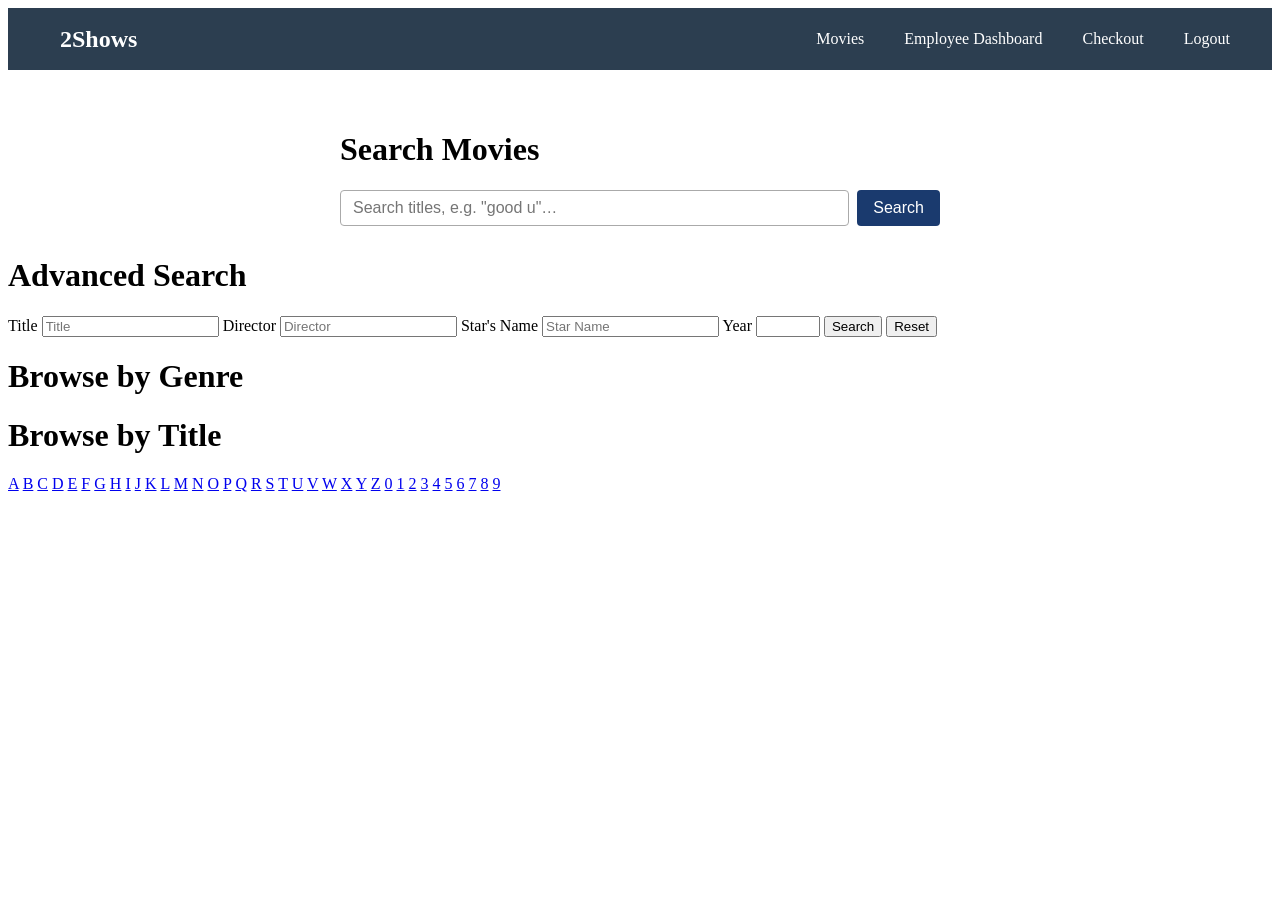
==== WebContent/main.html @ 09bb4a9a "Initial commit" ====
<!DOCTYPE html>
<html lang="en">
<head>
    <meta charset="utf-8">
    <meta name="viewport" content="width=device-width, initial-scale=1">
    <title>Main Page</title>
    <link rel="stylesheet" href="css/style.css">
    <script src="https://ajax.googleapis.com/ajax/libs/jquery/3.7.1/jquery.min.js"></script>
    <script src="js/main.js"></script>
</head>

<header class="main-navbar">
    <div class="navbar-content">
        <a href="main.html" class="logo">2Shows</a>
    </div>
    <nav class="navbar-links">
        <a href="movie-list.html">Movies</a>
        <a href="_dashboard/index.html">Employee Dashboard</a>
        <a href="shopping-cart.html">Checkout</a>
        <a href="api/logout" class="logout-link">Logout</a>
    </nav>
</header>

<body>
<!-- Full-text search (new) -->
<div class="fulltext-search-container">
    <h1>Search Movies</h1>
    <div class="fulltext-search-wrapper">
        <input type="search"
               id="fulltext-input"
               placeholder='Search titles, e.g. "good u"…'
               autocomplete="off">
        <button type="button" id="fulltext-submit-button">Search</button>
        <ul id="autocomplete-dropdown" class="autocomplete-dropdown" hidden></ul>
    </div>
</div>

<!-- Keyword search (original — preserved untouched) -->
<div class="search-container">
    <h1>Advanced Search</h1>
    <form action="movie-list.html" method="GET">
        <label for="title-search">Title</label>
        <input type="search" id="title-search" placeholder="Title" name="title">
        <label for="director-search">Director</label>
        <input type="search" id="director-search" placeholder="Director" name="director">
        <label for="star-search">Star's Name</label>
        <input type="search" id="star-search" placeholder="Star Name" name="star">
        <label for="year-search">Year</label>
        <input type="number" id="year-search" name="year" min="1900" max="2099" step="1">
        <button type="submit" id="search-submit-button">Search</button>
        <button type="reset" id="search-reset-button">Reset</button>
    </form>
</div>

<div class="genres-container">
    <h1>Browse by Genre</h1>
</div>
<div class="titles-container">
    <h1>Browse by Title</h1>
</div>
</body>
</html>
---- WebContent/css/style.css ----
.main-navbar {
    background-color: #2c3e50;
    color: white;
    padding: 1rem 2rem;
    display: flex;
    justify-content: space-between; /* Puts logo on left, links on right */
    align-items: center;
}

.main-navbar a {
    color: white;
    text-decoration: none;
    margin-left: 20px;
}

.logo {
    font-size: 1.5rem;
    font-weight: bold;
}

.navbar-links {
    display: flex;
    align-items: center;
}

.navbar-links a {
    font-size: 1rem;
    padding: 6px 10px;
    border-radius: 4px;
}

.navbar-links a:hover {
    background-color: #3a5168;
}

/* Add-to-cart button shared across pages */
.add-to-cart-button {
    background-color: #1a3a6e;
    color: #fff;
    border: 0;
    padding: 6px 12px;
    border-radius: 4px;
    cursor: pointer;
    font-size: 0.9em;
}

.add-to-cart-button:hover:not(:disabled) {
    background-color: #2a4d8a;
}

.add-to-cart-button:disabled {
    opacity: 0.6;
    cursor: not-allowed;
}

/* ---- Navbar search bar ---- */
.navbar-search {
    display: flex;
    align-items: center;
    gap: 6px;
    flex: 0 1 320px;   /* grows a bit but won't crowd the links */
    margin: 0 20px;
}

.navbar-search input[type="search"] {
    flex: 1;
    padding: 5px 10px;
    border: none;
    border-radius: 4px;
    font-size: 0.9rem;
    background-color: #3a5168;
    color: #fff;
    outline: none;
}

.navbar-search input[type="search"]::placeholder {
    color: #aac;
}

.navbar-search input[type="search"]:focus {
    background-color: #4a627a;
}

.navbar-search button {
    padding: 5px 10px;
    border: none;
    border-radius: 4px;
    background-color: #1a3a6e;
    color: #fff;
    cursor: pointer;
    font-size: 0.9rem;
}

.navbar-search button:hover {
    background-color: #2a4d8a;
}

/* ---- Full-text search box ---- */
.fulltext-search-container {
    max-width: 600px;
    margin: 20px auto 0;
    padding: 20px 30px 10px;
}

.fulltext-search-wrapper {
    position: relative;
    display: flex;
    gap: 8px;
}

#fulltext-input {
    flex: 1;
    padding: 8px 12px;
    font-size: 1rem;
    border: 1px solid #aaa;
    border-radius: 4px;
}

#fulltext-submit-button {
    padding: 8px 16px;
    background-color: #1a3a6e;
    color: #fff;
    border: none;
    border-radius: 4px;
    cursor: pointer;
    font-size: 1rem;
}

#fulltext-submit-button:hover {
    background-color: #2a4d8a;
}

/* ---- Autocomplete dropdown ---- */
.autocomplete-dropdown {
    position: absolute;
    top: calc(100% + 4px);
    left: 0;
    right: 0;
    background: #fff;
    border: 1px solid #ccc;
    border-radius: 4px;
    box-shadow: 0 4px 12px rgba(0,0,0,0.12);
    list-style: none;
    margin: 0;
    padding: 0;
    z-index: 1000;
    max-height: 320px;
    overflow-y: auto;
}

.autocomplete-dropdown li {
    padding: 9px 14px;
    cursor: pointer;
    font-size: 0.95rem;
    white-space: nowrap;
    overflow: hidden;
    text-overflow: ellipsis;
    color: #333;
}

.autocomplete-dropdown li:hover,
.autocomplete-dropdown li.ac-active {
    background-color: #d0dcee;
    color: #1a3a6e;
}
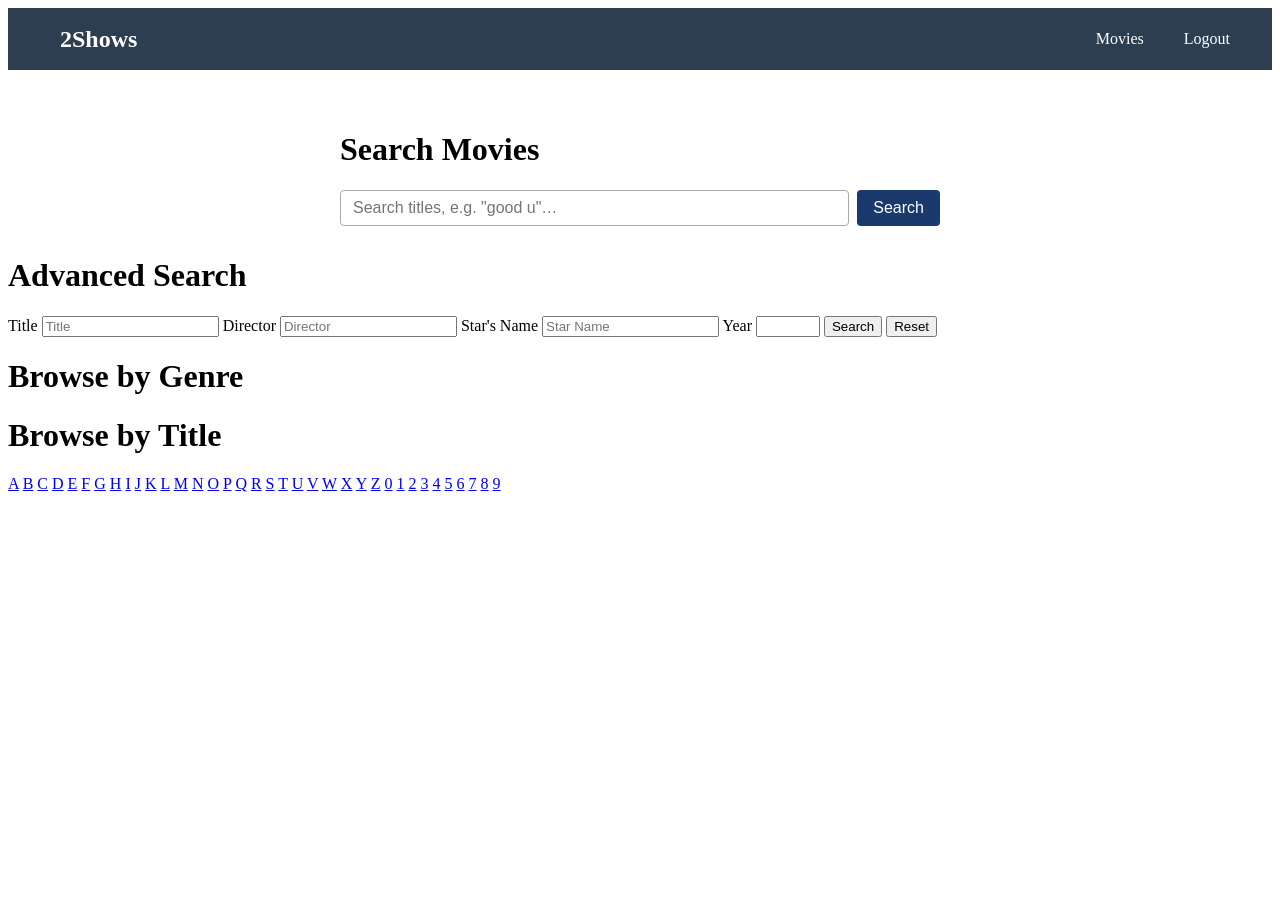
==== commit 1899a2b0: "remove employee dashboard and pricing features" ====
--- a/WebContent/main.html
+++ b/WebContent/main.html
@@ -15,8 +15,6 @@
     </div>
     <nav class="navbar-links">
         <a href="movie-list.html">Movies</a>
-        <a href="_dashboard/index.html">Employee Dashboard</a>
-        <a href="shopping-cart.html">Checkout</a>
         <a href="api/logout" class="logout-link">Logout</a>
     </nav>
 </header>
--- a/WebContent/css/style.css
+++ b/WebContent/css/style.css
@@ -31,26 +31,6 @@
 
 .navbar-links a:hover {
     background-color: #3a5168;
-}
-
-/* Add-to-cart button shared across pages */
-.add-to-cart-button {
-    background-color: #1a3a6e;
-    color: #fff;
-    border: 0;
-    padding: 6px 12px;
-    border-radius: 4px;
-    cursor: pointer;
-    font-size: 0.9em;
-}
-
-.add-to-cart-button:hover:not(:disabled) {
-    background-color: #2a4d8a;
-}
-
-.add-to-cart-button:disabled {
-    opacity: 0.6;
-    cursor: not-allowed;
 }
 
 /* ---- Navbar search bar ---- */
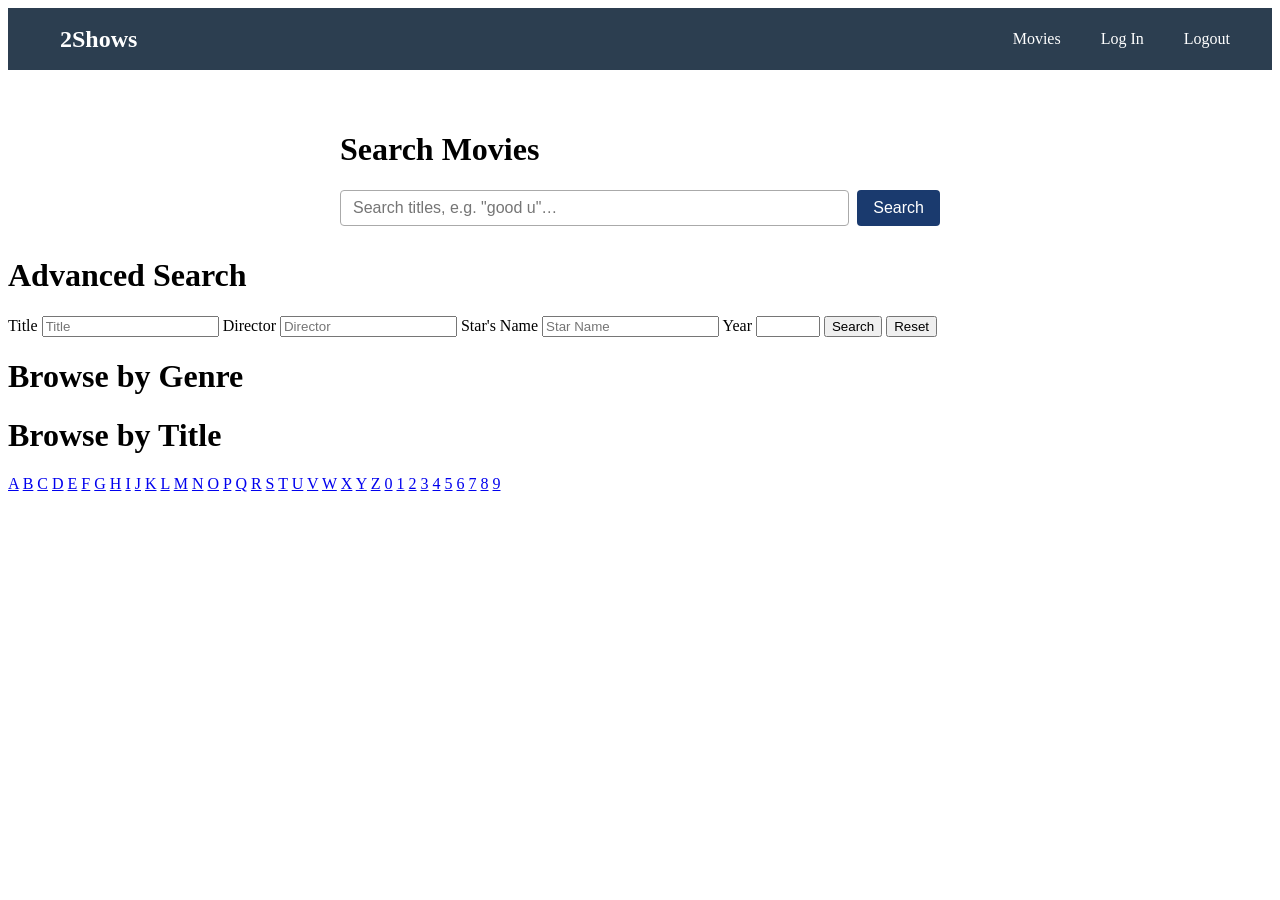
==== commit 07f34b5f: "Made the main landing page be the search page. Plan to repurpose login." ====
--- a/WebContent/main.html
+++ b/WebContent/main.html
@@ -15,6 +15,7 @@
     </div>
     <nav class="navbar-links">
         <a href="movie-list.html">Movies</a>
+        <a href="login.html" class="login-link">Log In</a>
         <a href="api/logout" class="logout-link">Logout</a>
     </nav>
 </header>
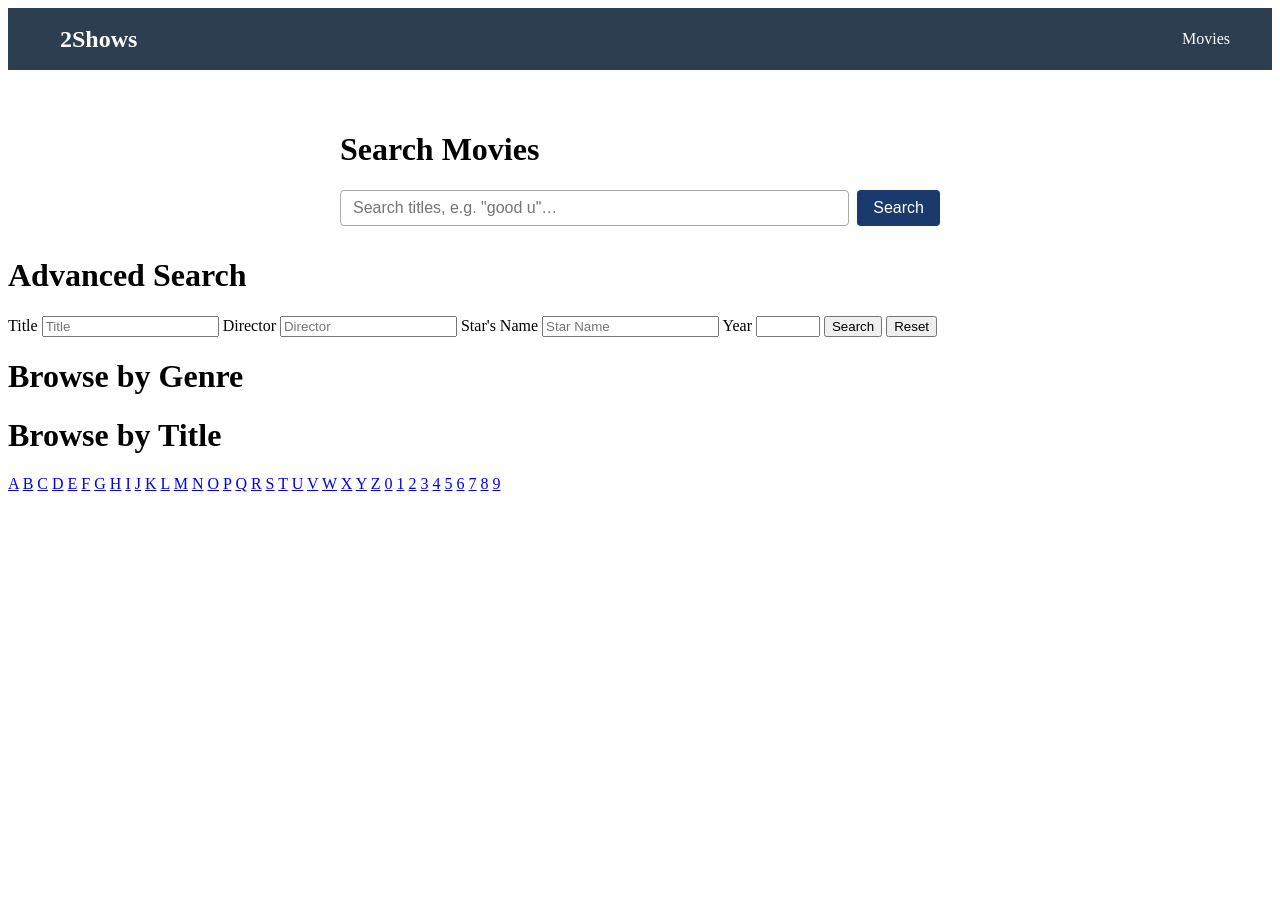
==== commit 222d9af0: "Fixed persistent login and logout" ====
--- a/WebContent/main.html
+++ b/WebContent/main.html
@@ -7,6 +7,7 @@
     <link rel="stylesheet" href="css/style.css">
     <script src="https://ajax.googleapis.com/ajax/libs/jquery/3.7.1/jquery.min.js"></script>
     <script src="js/main.js"></script>
+    <script src="js/navbar-auth.js"></script>
 </head>
 
 <header class="main-navbar">
@@ -15,8 +16,8 @@
     </div>
     <nav class="navbar-links">
         <a href="movie-list.html">Movies</a>
-        <a href="login.html" class="login-link">Log In</a>
-        <a href="api/logout" class="logout-link">Logout</a>
+        <a href="login.html" class="login-link" hidden>Log In</a>
+        <a href="api/logout" class="logout-link" hidden>Logout</a>
     </nav>
 </header>
 
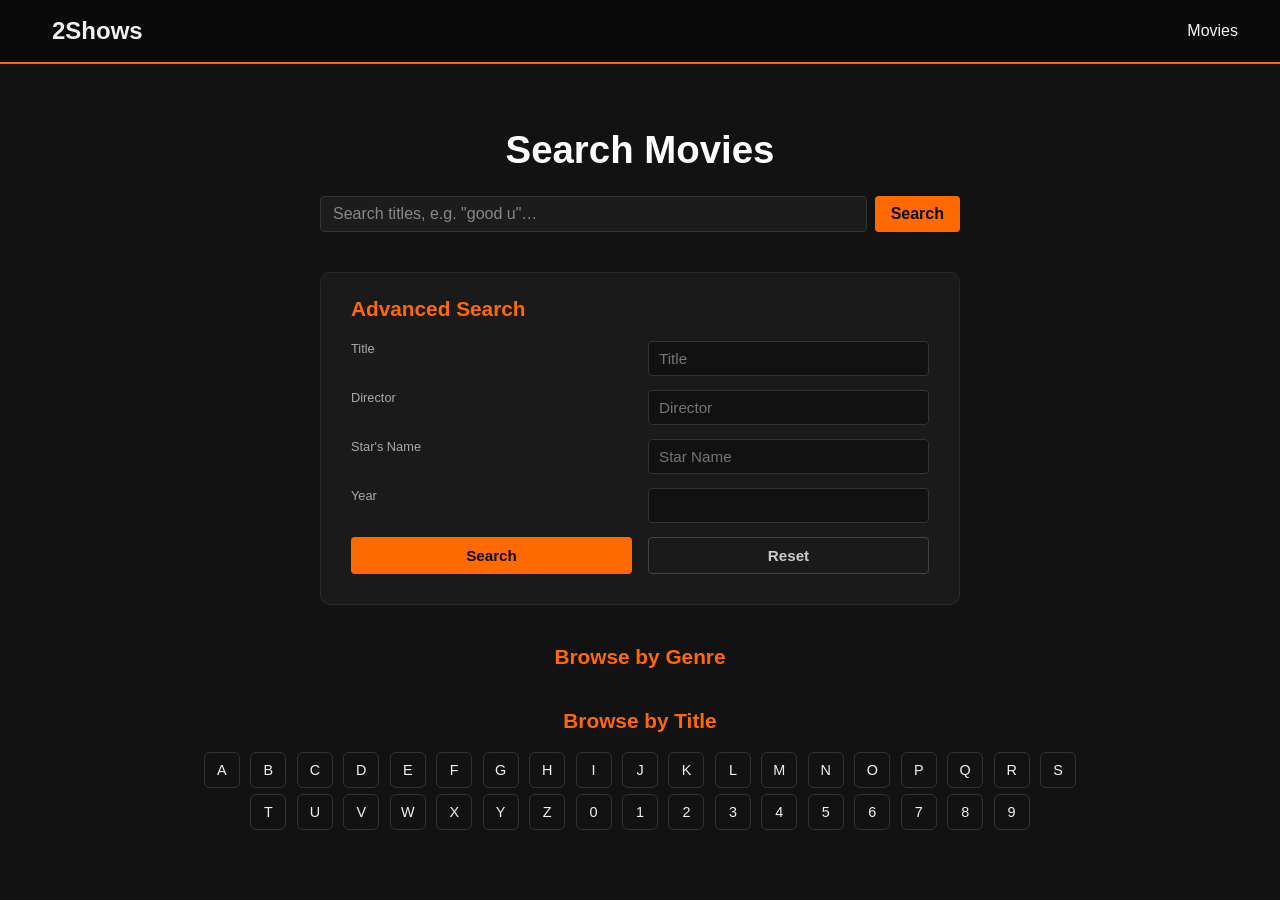
==== commit e14ff6f4: "Main landing page UI rework" ====
--- a/WebContent/main.html
+++ b/WebContent/main.html
@@ -5,6 +5,7 @@
     <meta name="viewport" content="width=device-width, initial-scale=1">
     <title>Main Page</title>
     <link rel="stylesheet" href="css/style.css">
+    <link rel="stylesheet" href="css/main.css">
     <script src="https://ajax.googleapis.com/ajax/libs/jquery/3.7.1/jquery.min.js"></script>
     <script src="js/main.js"></script>
     <script src="js/navbar-auth.js"></script>
@@ -17,6 +18,7 @@
     <nav class="navbar-links">
         <a href="movie-list.html">Movies</a>
         <a href="login.html" class="login-link" hidden>Log In</a>
+        <a href="profile.html" class="profile-link" hidden>Profile</a>
         <a href="api/logout" class="logout-link" hidden>Logout</a>
     </nav>
 </header>
@@ -54,9 +56,11 @@
 
 <div class="genres-container">
     <h1>Browse by Genre</h1>
+    <div class="genre-links"></div>
 </div>
 <div class="titles-container">
     <h1>Browse by Title</h1>
+    <div class="alpha-links"></div>
 </div>
 </body>
 </html>
--- a/WebContent/css/style.css
+++ b/WebContent/css/style.css
@@ -1,14 +1,15 @@
 .main-navbar {
-    background-color: #2c3e50;
-    color: white;
+    background-color: #0a0a0a;
+    color: #f2f2f2;
     padding: 1rem 2rem;
     display: flex;
     justify-content: space-between; /* Puts logo on left, links on right */
     align-items: center;
+    border-bottom: 2px solid #ff6a00;
 }
 
 .main-navbar a {
-    color: white;
+    color: #f2f2f2;
     text-decoration: none;
     margin-left: 20px;
 }
@@ -16,6 +17,7 @@
 .logo {
     font-size: 1.5rem;
     font-weight: bold;
+    color: #ff6a00;
 }
 
 .navbar-links {
@@ -30,7 +32,8 @@
 }
 
 .navbar-links a:hover {
-    background-color: #3a5168;
+    background-color: #ff6a00;
+    color: #0a0a0a;
 }
 
 /* ---- Navbar search bar ---- */
@@ -45,34 +48,36 @@
 .navbar-search input[type="search"] {
     flex: 1;
     padding: 5px 10px;
-    border: none;
+    border: 1px solid #333;
     border-radius: 4px;
     font-size: 0.9rem;
-    background-color: #3a5168;
+    background-color: #1c1c1c;
     color: #fff;
     outline: none;
 }
 
 .navbar-search input[type="search"]::placeholder {
-    color: #aac;
+    color: #888;
 }
 
 .navbar-search input[type="search"]:focus {
-    background-color: #4a627a;
+    background-color: #242424;
+    border-color: #ff6a00;
 }
 
 .navbar-search button {
     padding: 5px 10px;
     border: none;
     border-radius: 4px;
-    background-color: #1a3a6e;
-    color: #fff;
+    background-color: #ff6a00;
+    color: #0a0a0a;
     cursor: pointer;
     font-size: 0.9rem;
+    font-weight: 600;
 }
 
 .navbar-search button:hover {
-    background-color: #2a4d8a;
+    background-color: #ff8c3a;
 }
 
 /* ---- Full-text search box ---- */
@@ -140,6 +145,85 @@
 
 .autocomplete-dropdown li:hover,
 .autocomplete-dropdown li.ac-active {
-    background-color: #d0dcee;
+    background-color: #ffe4cc;
+    color: #a34a00;
+}
+
+/* ---- Favorite button (shared: single-movie page + profile page) ---- */
+.favorite-button {
+    display: block;
+    width: 100%;
+    margin-top: 8px;
+    padding: 6px 10px;
+    font-size: 0.9em;
+    border: 1px solid #aaa;
+    border-radius: 4px;
+    background-color: #fff;
+    cursor: pointer;
+}
+
+.favorite-button:hover:not(:disabled) {
+    background-color: #f0f0f0;
+}
+
+.favorite-button:disabled {
+    cursor: default;
     color: #1a3a6e;
+    border-color: #1a3a6e;
+}
+
+/* ---- Watch status buttons (shared: single-movie page + profile page) ---- */
+.watch-status-buttons {
+    display: flex;
+    flex-direction: column;
+    gap: 6px;
+    margin-top: 8px;
+}
+
+.watch-status-button {
+    display: block;
+    width: 100%;
+    padding: 6px 10px;
+    font-size: 0.9em;
+    border: 1px solid;
+    border-radius: 4px;
+    background-color: #fff;
+    cursor: pointer;
+}
+
+.watch-status-button.watched {
+    color: #2e7d32;
+    border-color: #2e7d32;
+}
+
+.watch-status-button.watching {
+    color: #a68300;
+    border-color: #f9a825;
+}
+
+.watch-status-button.plan-to-watch {
+    color: #616161;
+    border-color: #9e9e9e;
+}
+
+.watch-status-button:hover:not(.active) {
+    background-color: #f0f0f0;
+}
+
+.watch-status-button.watched.active {
+    background-color: #2e7d32;
+    border-color: #2e7d32;
+    color: #fff;
+}
+
+.watch-status-button.watching.active {
+    background-color: #f9a825;
+    border-color: #f9a825;
+    color: #402d00;
+}
+
+.watch-status-button.plan-to-watch.active {
+    background-color: #9e9e9e;
+    border-color: #9e9e9e;
+    color: #fff;
 }
--- a/WebContent/css/main.css
+++ b/WebContent/css/main.css
@@ -0,0 +1,201 @@
+/* ---- Landing page theme: orange & black ---- */
+/* Scoped to main.html only (page-specific stylesheet, not shared style.css) */
+
+body {
+    margin: 0;
+    background-color: #121212;
+    color: #f2f2f2;
+    font-family: -apple-system, BlinkMacSystemFont, "Segoe UI", Roboto, Helvetica, Arial, sans-serif;
+}
+
+@keyframes fadeInUp {
+    from { opacity: 0; transform: translateY(12px); }
+    to   { opacity: 1; transform: translateY(0); }
+}
+
+/* ---- Hero: full-text search ---- */
+.fulltext-search-container {
+    max-width: 640px;
+    margin: 64px auto 0;
+    padding: 0 20px;
+    text-align: center;
+    opacity: 0;
+    animation: fadeInUp 0.6s ease-out forwards;
+}
+
+.fulltext-search-container h1 {
+    font-size: 2.4rem;
+    margin-bottom: 24px;
+    color: #fff;
+}
+
+#fulltext-input {
+    background-color: #1c1c1c;
+    border: 1px solid #333;
+    color: #f2f2f2;
+}
+
+#fulltext-input::placeholder {
+    color: #888;
+}
+
+#fulltext-input:focus {
+    outline: none;
+    border-color: #ff6a00;
+}
+
+#fulltext-submit-button {
+    background-color: #ff6a00;
+    color: #0a0a0a;
+    font-weight: 600;
+}
+
+#fulltext-submit-button:hover {
+    background-color: #ff8c3a;
+}
+
+/* ---- Advanced search card ---- */
+.search-container {
+    max-width: 640px;
+    margin: 40px auto 0;
+    padding: 24px 30px 30px;
+    box-sizing: border-box;
+    background-color: #1a1a1a;
+    border: 1px solid #2a2a2a;
+    border-radius: 10px;
+    opacity: 0;
+    animation: fadeInUp 0.6s ease-out 0.15s forwards;
+}
+
+.search-container h1 {
+    font-size: 1.3rem;
+    margin: 0 0 20px;
+    color: #ff6a00;
+}
+
+.search-container form {
+    display: grid;
+    grid-template-columns: 1fr 1fr;
+    gap: 14px 16px;
+}
+
+.search-container label {
+    display: block;
+    font-size: 0.8rem;
+    color: #aaa;
+    margin-bottom: 4px;
+}
+
+.search-container input {
+    width: 100%;
+    box-sizing: border-box;
+    padding: 8px 10px;
+    background-color: #111;
+    border: 1px solid #333;
+    border-radius: 4px;
+    color: #f2f2f2;
+    font-size: 0.95rem;
+}
+
+.search-container input:focus {
+    outline: none;
+    border-color: #ff6a00;
+}
+
+.search-container button {
+    padding: 9px 16px;
+    border-radius: 4px;
+    border: none;
+    cursor: pointer;
+    font-weight: 600;
+    font-size: 0.95rem;
+}
+
+#search-submit-button {
+    background-color: #ff6a00;
+    color: #0a0a0a;
+}
+
+#search-submit-button:hover {
+    background-color: #ff8c3a;
+}
+
+#search-reset-button {
+    background-color: transparent;
+    color: #ccc;
+    border: 1px solid #444;
+}
+
+#search-reset-button:hover {
+    border-color: #ff6a00;
+    color: #ff6a00;
+}
+
+/* ---- Browse by genre / title ---- */
+.genres-container,
+.titles-container {
+    max-width: 900px;
+    margin: 40px auto 0;
+    padding: 0 20px;
+    text-align: center;
+}
+
+.titles-container {
+    padding-bottom: 50px;
+}
+
+.genres-container h1,
+.titles-container h1 {
+    font-size: 1.3rem;
+    color: #ff6a00;
+    margin-bottom: 16px;
+}
+
+.genre-links,
+.alpha-links {
+    opacity: 0;
+    transition: opacity 0.5s ease-out;
+}
+
+.genre-links.loaded,
+.alpha-links.loaded {
+    opacity: 1;
+}
+
+.genre-item {
+    display: inline-block;
+    margin: 4px;
+    padding: 6px 16px;
+    border: 1px solid #ff6a00;
+    border-radius: 999px;
+    color: #ff6a00;
+    text-decoration: none;
+    font-size: 0.9rem;
+    transition: background-color 0.15s, color 0.15s;
+}
+
+.genre-item:hover {
+    background-color: #ff6a00;
+    color: #0a0a0a;
+}
+
+.alpha-link {
+    display: inline-flex;
+    align-items: center;
+    justify-content: center;
+    width: 34px;
+    height: 34px;
+    margin: 3px;
+    border: 1px solid #333;
+    border-radius: 6px;
+    color: #f2f2f2;
+    text-decoration: none;
+    font-size: 0.9rem;
+    transition: background-color 0.15s, border-color 0.15s, color 0.15s;
+}
+
+.alpha-link:hover {
+    background-color: #ff6a00;
+    border-color: #ff6a00;
+    color: #0a0a0a;
+}
